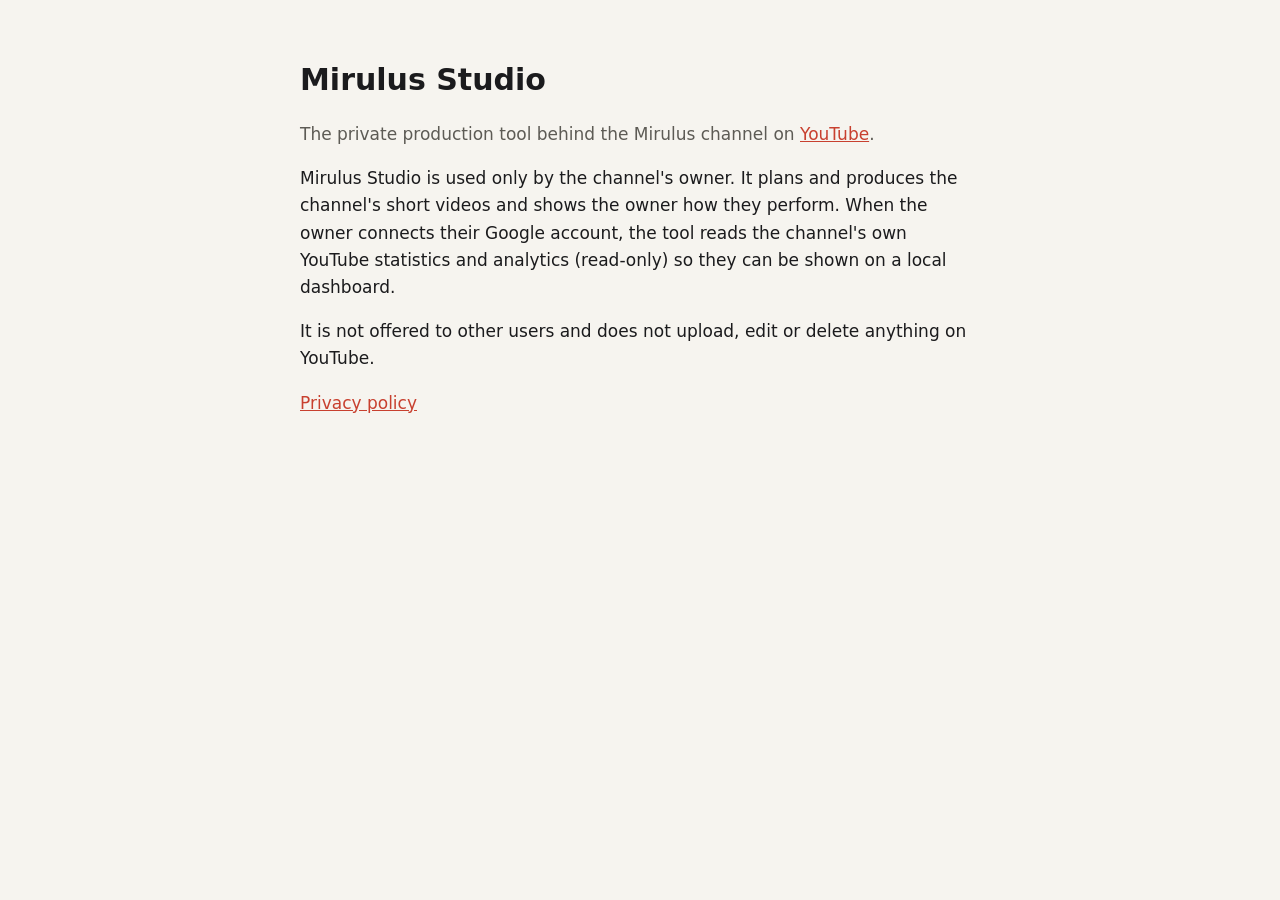
==== index.html @ f02fca01 "Mirulus Studio: ana sayfa ve gizlilik politikası" ====
<!doctype html><html lang="en"><head><meta charset="utf-8"><meta name="viewport" content="width=device-width,initial-scale=1">
<title>Mirulus Studio</title><link rel="stylesheet" href="style.css"></head><body><main>
<h1>Mirulus Studio</h1>
<p class="muted">The private production tool behind the Mirulus channel on <a href="https://www.youtube.com/@mirulus">YouTube</a>.</p>
<p>Mirulus Studio is used only by the channel's owner. It plans and produces the channel's short videos and shows the owner how they perform. When the owner connects their Google account, the tool reads the channel's own YouTube statistics and analytics (read-only) so they can be shown on a local dashboard.</p>
<p>It is not offered to other users and does not upload, edit or delete anything on YouTube.</p>
<p><a href="privacy.html">Privacy policy</a></p>
</main></body></html>
---- style.css ----
:root{color-scheme:light dark;--bg:#16171a;--ink:#ecebe6;--muted:#a3a19a;--accent:#c8402f}
@media (prefers-color-scheme:light){:root{--bg:#f6f4ef;--ink:#1b1b1d;--muted:#5d5b55}}
body{margin:0;background:var(--bg);color:var(--ink);font:17px/1.6 system-ui,-apple-system,"Segoe UI",sans-serif}
main{max-width:680px;margin:0 auto;padding:56px 20px}
h1{font-size:30px;margin:0 0 8px}h2{font-size:19px;margin:32px 0 6px}
p,li{color:var(--ink)}.muted{color:var(--muted)}a{color:var(--accent)}
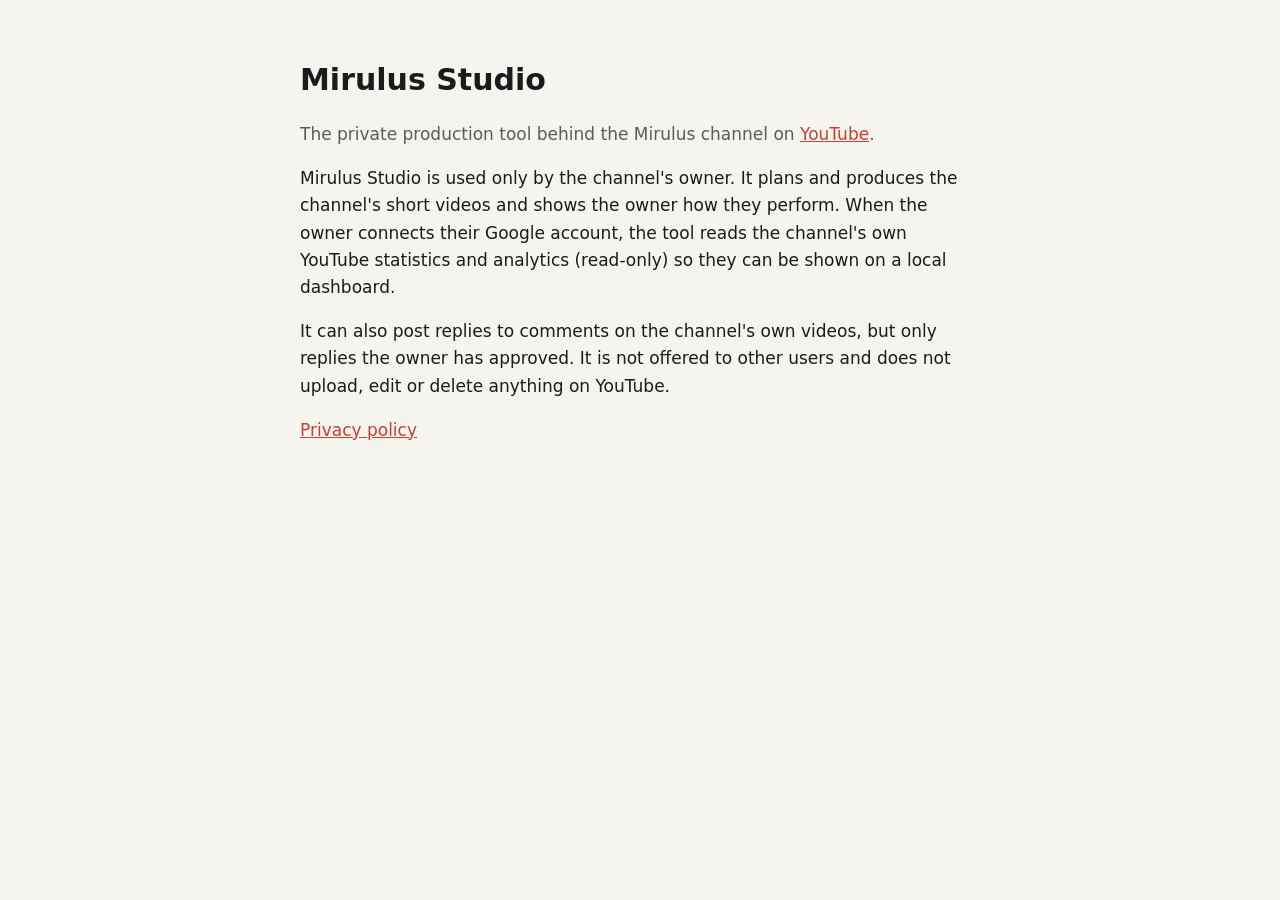
==== commit e19768c7: "Gizlilik: yorum yanıtları (youtube.force-ssl)" ====
--- a/index.html
+++ b/index.html
@@ -3,6 +3,6 @@
 <h1>Mirulus Studio</h1>
 <p class="muted">The private production tool behind the Mirulus channel on <a href="https://www.youtube.com/@mirulus">YouTube</a>.</p>
 <p>Mirulus Studio is used only by the channel's owner. It plans and produces the channel's short videos and shows the owner how they perform. When the owner connects their Google account, the tool reads the channel's own YouTube statistics and analytics (read-only) so they can be shown on a local dashboard.</p>
-<p>It is not offered to other users and does not upload, edit or delete anything on YouTube.</p>
+<p>It can also post replies to comments on the channel's own videos, but only replies the owner has approved. It is not offered to other users and does not upload, edit or delete anything on YouTube.</p>
 <p><a href="privacy.html">Privacy policy</a></p>
 </main></body></html>
